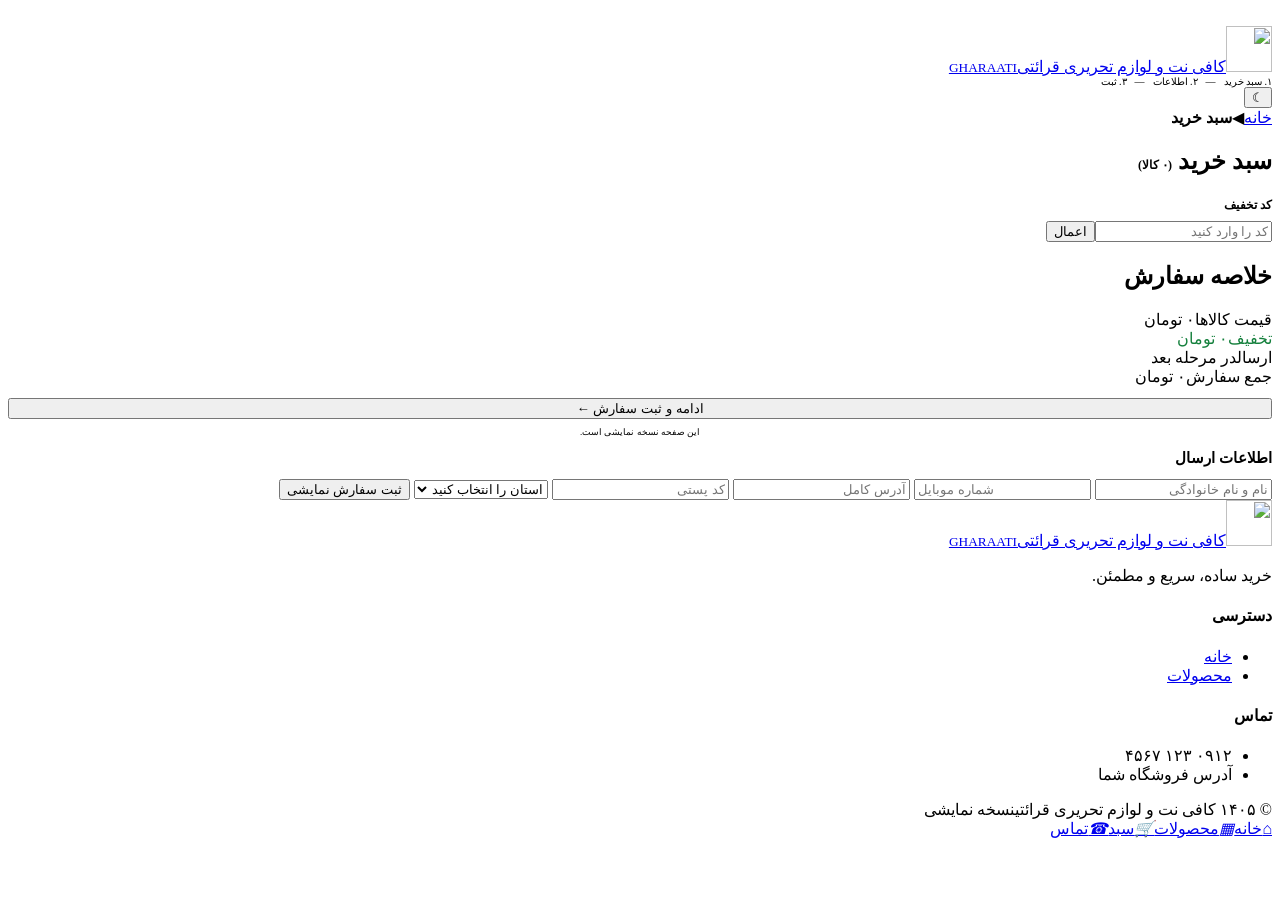
==== cart.html @ 601f8715 "Add files via upload" ====
<!doctype html>
<html lang="fa" dir="rtl">
<head>
  <meta charset="utf-8">
  <meta name="viewport" content="width=device-width,initial-scale=1,viewport-fit=cover">
  <title>سبد خرید | کافی نت و لوازم تحریری قرائتی</title>
  <meta name="description" content="سبد خرید و ثبت سفارش.">
  <meta name="theme-color" content="#4f46e5">
  <link rel="icon" href="assets/brand-mark.svg" type="image/svg+xml">
  <link rel="stylesheet" href="css/style.css">
  <script>try{if(localStorage.getItem('gharaati_dark')==='1')document.documentElement.classList.add('dark')}catch(e){}</script>
</head>
<body>
  <div class="page-loader" aria-hidden="true"><div><div class="loader-mark"><img src="assets/brand-mark.svg" alt=""></div><div class="loader-line"></div></div></div>
  <div class="scroll-progress" id="scroll-progress"></div>
  <header class="header"><div class="container header-inner">
    <a class="logo" href="index.html"><img src="assets/brand-mark.svg" width="46" height="46" alt=""><span class="logo-text">کافی نت و لوازم تحریری قرائتی<small>GHARAATI</small></span></a>
    <div style="margin-right:auto;display:flex;align-items:center;gap:8px;font-size:10px;color:var(--muted)"><span class="badge badge-popular">۱. سبد خرید</span><span>—</span><span>۲. اطلاعات</span><span>—</span><span>۳. ثبت</span></div>
    <button class="icon-btn hide-mobile" data-dark aria-label="حالت شب">☾</button>
  </div></header>

  <main>
    <div class="container cart-layout">
      <section class="cart-main">
        <div class="breadcrumbs"><a href="index.html">خانه</a><span>◀</span><b>سبد خرید</b></div>
        <h1>سبد خرید <span style="font-size:12px;color:var(--muted)">(<span data-cart-count>۰</span> کالا)</span></h1>
        <div class="cart-items" id="cart-page-items"></div>
        <div class="coupon-box"><b style="font-size:12px">کد تخفیف</b><div class="coupon-row" style="margin-top:8px"><input placeholder="کد را وارد کنید"><button class="btn btn-light" type="button">اعمال</button></div></div>
      </section>

      <aside>
        <div class="cart-summary reveal">
          <h2>خلاصه سفارش</h2>
          <div class="summary-row"><span>قیمت کالاها</span><span id="cart-old">۰ تومان</span></div>
          <div class="summary-row" style="color:#15803d"><span>تخفیف</span><span id="cart-discount">۰ تومان</span></div>
          <div class="summary-row"><span>ارسال</span><span>در مرحله بعد</span></div>
          <div class="summary-row total"><span>جمع سفارش</span><span id="cart-total">۰ تومان</span></div>
          <button class="btn btn-primary" style="width:100%;margin-top:12px" data-checkout>ادامه و ثبت سفارش ←</button>
          <p style="font-size:9px;color:var(--muted);text-align:center;margin-top:8px">این صفحه نسخه نمایشی است.</p>
        </div>

        <form class="checkout-form" id="checkout-form" onsubmit="return false">
          <h2 style="font-size:15px;margin-bottom:12px">اطلاعات ارسال</h2>
          <div class="form-grid">
            <input type="text" placeholder="نام و نام خانوادگی" required>
            <input type="tel" placeholder="شماره موبایل" required>
            <input class="full" type="text" placeholder="آدرس کامل" required>
            <input type="text" placeholder="کد پستی">
            <select><option>استان را انتخاب کنید</option><option>تهران</option><option>فارس</option><option>خراسان رضوی</option></select>
            <button class="btn btn-primary full" type="button" data-demo-submit>ثبت سفارش نمایشی</button>
          </div>
        </form>
      </aside>
    </div>
  </main>

  <footer class="footer"><div class="container"><div class="footer-grid"><div class="footer-brand"><a class="logo" href="index.html"><img src="assets/brand-mark.svg" width="46" height="46" alt=""><span class="logo-text">کافی نت و لوازم تحریری قرائتی<small>GHARAATI</small></span></a><p>خرید ساده، سریع و مطمئن.</p></div><div><h4>دسترسی</h4><ul><li><a href="index.html">خانه</a></li><li><a href="category.html">محصولات</a></li></ul></div><div><h4>تماس</h4><ul><li>۰۹۱۲ ۱۲۳ ۴۵۶۷</li><li>آدرس فروشگاه شما</li></ul></div></div><div class="footer-bottom"><span>© ۱۴۰۵ کافی نت و لوازم تحریری قرائتی</span><span>نسخه نمایشی</span></div></div></footer>

  <nav class="bottom-nav"><a href="index.html"><i>⌂</i>خانه</a><a href="category.html"><i>▦</i>محصولات</a><a class="active" href="cart.html"><i>🛒</i>سبد</a><a href="index.html#contact"><i>☎</i>تماس</a></nav>
  <div class="toast" id="toast" role="status"></div>
  <script src="js/app.js" defer></script>
</body>
</html>
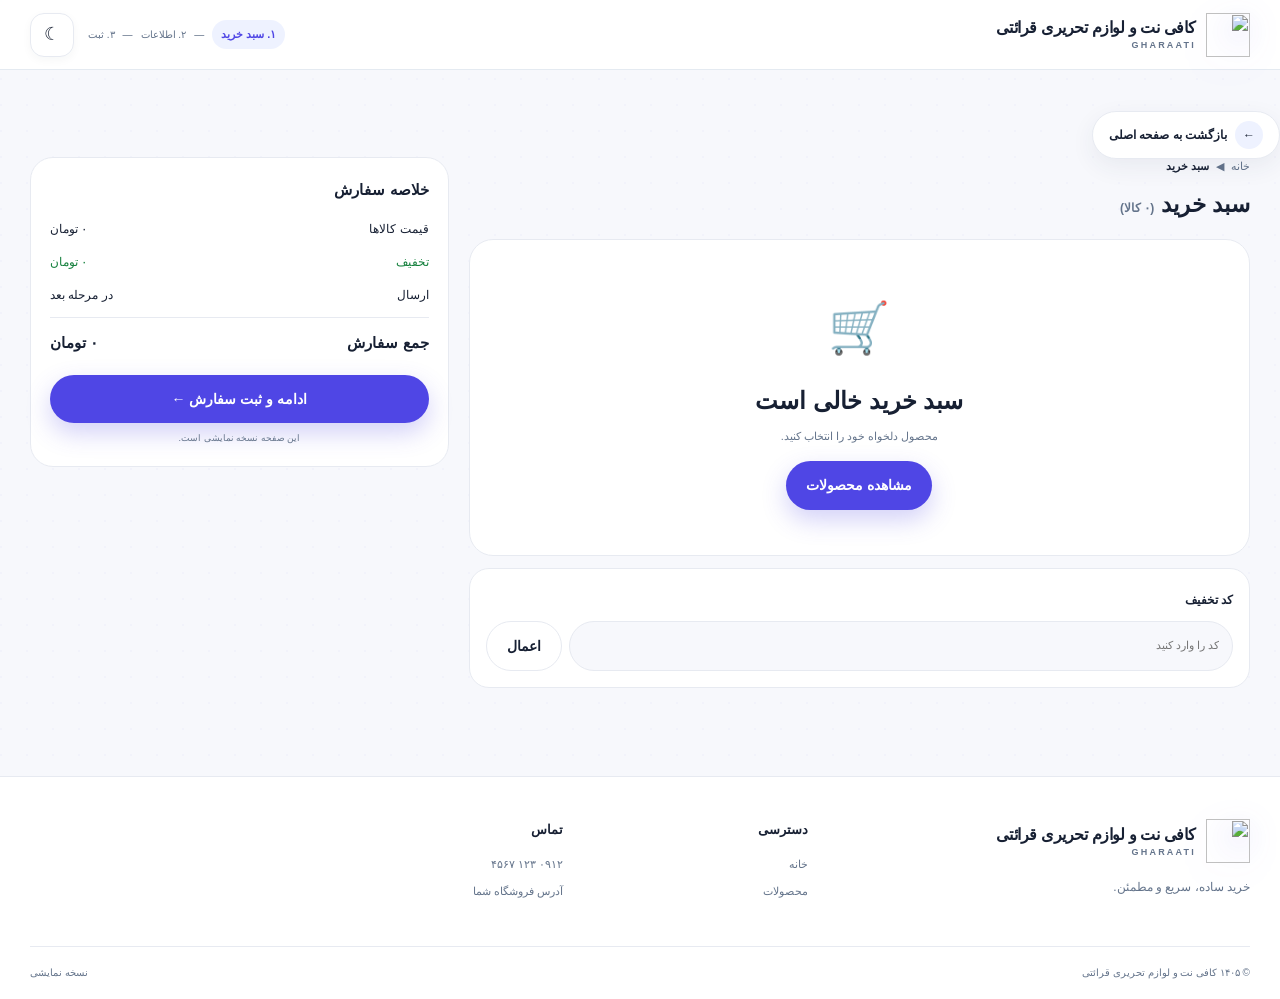
==== commit 2023d14e: "Update cart.html" ====
--- a/cart.html
+++ b/cart.html
@@ -7,6 +7,7 @@
   <meta name="description" content="سبد خرید و ثبت سفارش.">
   <meta name="theme-color" content="#4f46e5">
   <link rel="icon" href="assets/brand-mark.svg" type="image/svg+xml">
+  <link rel="icon" href="data:image/svg+xml,%3Csvg xmlns='http://www.w3.org/2000/svg' viewBox='0 0 32 32'%3E%3Crect width='32' height='32' fill='%234f46e5'/%3E%3Ccircle cx='16' cy='16' r='8' fill='%23fbbf24'/%3E%3C/svg%3E">
   <link rel="stylesheet" href="css/style.css">
   <script>try{if(localStorage.getItem('gharaati_dark')==='1')document.documentElement.classList.add('dark')}catch(e){}</script>
 </head>
--- a/css/style.css
+++ b/css/style.css
@@ -0,0 +1,307 @@
+/* Gharaati — Optimized Mobile + Reel Gallery + Persistent Theme Toggle */
+:root {
+  --primary:#4f46e5;
+  --primary-dark:#3730a3;
+  --primary-soft:#eef2ff;
+  --accent:#fbbf24;
+  --coral:#fb7185;
+  --mint:#22c55e;
+  --sky:#38bdf8;
+  --ink:#172033;
+  --muted:#64748b;
+  --line:#e7eaf1;
+  --paper:#f7f8fc;
+  --card:#fff;
+  --shadow-sm:0 8px 24px rgba(45,53,90,.07);
+  --shadow:0 18px 50px rgba(45,53,90,.12);
+  --radius-sm:14px;
+  --radius:22px;
+  --radius-lg:32px;
+  --header-h:70px;
+  --bottom-nav-h:64px;
+}
+html.dark {
+  --ink:#f1f5ff;
+  --muted:#9aa5be;
+  --line:#2a3246;
+  --paper:#0e1220;
+  --card:#1a2032;
+  --primary-soft:#242848;
+  --shadow-sm:0 8px 24px rgba(0,0,0,.25);
+  --shadow:0 18px 50px rgba(0,0,0,.4);
+}
+*{box-sizing:border-box;margin:0;padding:0}
+html{scroll-behavior:smooth;scroll-padding-top:calc(var(--header-h) + 56px)}
+body{font-family:Tahoma,"Segoe UI",Arial,sans-serif;background:var(--paper);color:var(--ink);line-height:1.75;direction:rtl;overflow-x:hidden;-webkit-font-smoothing:antialiased;-webkit-tap-highlight-color:transparent}
+body::before{content:"";position:fixed;inset:0;pointer-events:none;opacity:.38;background-image:radial-gradient(circle at 1px 1px,rgba(79,70,229,.07) 1px,transparent 0);background-size:26px 26px;z-index:-2}
+a{text-decoration:none;color:inherit}
+img{max-width:100%;display:block}
+button,input,select{font:inherit;color:inherit}
+button{border:0;background:none;cursor:pointer;-webkit-tap-highlight-color:transparent}
+input,select{outline:0}
+.container{width:min(1220px,calc(100% - 32px));margin-inline:auto}
+.skip-link{position:fixed;right:16px;top:-80px;background:var(--ink);color:var(--card);padding:10px 16px;border-radius:12px;z-index:1000}.skip-link:focus{top:14px}
+
+/* Loaders */
+.page-loader{position:fixed;inset:0;background:var(--paper);z-index:999;display:grid;place-items:center;transition:opacity .35s ease,visibility .35s ease}
+html.ready .page-loader{opacity:0;visibility:hidden}
+.loader-mark{width:58px;height:58px;animation:loaderBounce .7s cubic-bezier(.2,.8,.2,1) infinite alternate}.loader-mark img{width:100%;height:100%}
+.loader-line{width:94px;height:4px;background:var(--line);border-radius:99px;margin-top:14px;overflow:hidden}.loader-line::after{content:"";display:block;width:45%;height:100%;background:var(--accent);border-radius:inherit;animation:loaderLine .8s ease-in-out infinite alternate}
+.scroll-progress{height:3px;position:fixed;right:0;top:0;background:linear-gradient(90deg,var(--accent),var(--coral),var(--primary));width:0;z-index:500;box-shadow:0 1px 8px rgba(79,70,229,.35)}
+
+/* Buttons */
+.btn{display:inline-flex;align-items:center;justify-content:center;gap:8px;padding:12px 20px;border-radius:999px;font-size:14px;font-weight:800;white-space:nowrap;transition:transform .2s ease,box-shadow .2s ease,background .2s ease,border-color .2s ease;min-height:44px}
+.btn:hover{transform:translateY(-2px)}
+.btn-primary{background:var(--primary);color:#fff;box-shadow:0 10px 25px rgba(79,70,229,.25)}
+.btn-primary:hover{background:var(--primary-dark)}
+.btn-accent{background:var(--accent);color:#2d2608;box-shadow:0 10px 24px rgba(251,191,36,.26)}
+.btn-light{background:var(--card);border:1px solid var(--line);color:var(--ink)}
+.btn-light:hover{border-color:var(--primary);color:var(--primary)}
+.badge{display:inline-flex;align-items:center;gap:5px;padding:5px 9px;border-radius:999px;font-size:11px;font-weight:800}
+.badge-sale{background:#fff1f2;color:#e11d48}.badge-new{background:#ecfdf5;color:#15803d}.badge-popular{background:var(--primary-soft);color:var(--primary)}
+
+/* === HEADER + PERSISTENT THEME TOGGLE === */
+.topbar{background:#25216b;color:#fff;font-size:12px;padding:7px 0;position:relative;z-index:101}
+.topbar-inner{display:flex;justify-content:space-between;gap:18px;align-items:center;flex-wrap:wrap}.topbar-group{display:flex;gap:16px;align-items:center}.topbar a{opacity:.86;transition:.2s}.topbar a:hover{opacity:1}
+.header{height:var(--header-h);position:sticky;top:0;z-index:100;background:rgba(255,255,255,.92);border-bottom:1px solid rgba(226,232,240,.9);backdrop-filter:blur(18px);-webkit-backdrop-filter:blur(18px)}
+html.dark .header{background:rgba(22,28,44,.92);border-color:var(--line)}
+.header-inner{height:100%;display:flex;align-items:center;gap:14px}
+.logo{display:flex;align-items:center;gap:10px;flex-shrink:0}.logo img{width:44px;height:44px;filter:drop-shadow(0 8px 15px rgba(79,70,229,.2))}.logo-text{font-weight:950;font-size:16px;line-height:1.4;letter-spacing:-.4px}.logo-text small{display:block;color:var(--muted);font-size:9px;letter-spacing:2.2px;font-weight:700;direction:ltr;text-align:right}
+.search-wrap{position:relative;flex:1;max-width:560px}.search-box{height:46px;display:flex;align-items:center;gap:10px;background:var(--paper);border:1px solid var(--line);border-radius:15px;padding:0 14px;transition:.2s}.search-box:focus-within{background:var(--card);border-color:var(--primary);box-shadow:0 0 0 4px rgba(79,70,229,.11)}.search-box input{border:0;background:transparent;flex:1;min-width:0;font-size:13px}.search-box input::placeholder{color:#98a2b3}
+.search-suggest{position:absolute;top:54px;right:0;left:0;padding:10px;background:var(--card);border:1px solid var(--line);border-radius:18px;box-shadow:var(--shadow);display:none;z-index:30}.search-suggest.active{display:block;animation:fadeUp .22s ease}.suggest-item{display:flex;align-items:center;gap:10px;padding:9px;border-radius:12px;transition:.2s}.suggest-item:hover{background:var(--paper)}.suggest-item img{width:46px;height:46px;border-radius:11px;object-fit:cover}.suggest-item b{display:block;font-size:12px}.suggest-item span{font-size:11px;color:var(--muted)}
+.header-actions{margin-right:auto;display:flex;gap:8px;align-items:center;flex-shrink:0}
+
+/* Persistent Theme Toggle — ALWAYS VISIBLE */
+.icon-btn{width:44px;height:44px;border-radius:14px;background:var(--card);border:1px solid var(--line);display:grid;place-items:center;position:relative;transition:.22s;box-shadow:0 3px 10px rgba(30,41,59,.04);flex:0 0 auto;font-size:18px}
+.icon-btn:hover{border-color:var(--primary);background:var(--primary-soft);transform:translateY(-1px)}
+.icon-btn .count{position:absolute;left:-5px;top:-5px;min-width:19px;height:19px;border-radius:999px;background:var(--coral);color:#fff;font-size:10px;display:grid;place-items:center;border:2px solid var(--card);padding:0 4px;font-weight:900}
+.theme-toggle{width:44px;height:44px;border-radius:14px;background:var(--card);border:1px solid var(--line);display:grid;place-items:center;position:relative;transition:.25s;box-shadow:0 3px 12px rgba(30,41,59,.06);overflow:hidden}
+.theme-toggle:hover{border-color:var(--primary);transform:translateY(-1px)}
+.theme-toggle .icon-sun,.theme-toggle .icon-moon{position:absolute;transition:transform .4s cubic-bezier(.34,1.56,.64,1), opacity .3s ease;font-size:18px}
+html:not(.dark) .theme-toggle .icon-sun{transform:scale(0) rotate(90deg);opacity:0}
+html:not(.dark) .theme-toggle .icon-moon{transform:scale(1) rotate(0);opacity:1}
+html.dark .theme-toggle .icon-moon{transform:scale(0) rotate(-90deg);opacity:0}
+html.dark .theme-toggle .icon-sun{transform:scale(1) rotate(0);opacity:1}
+.theme-toggle.active-pop{animation:themePop .4s ease}
+
+/* Floating persistent theme button — available all time */
+.theme-fab-wrap{position:fixed;left:16px;bottom:calc(var(--bottom-nav-h) + 16px);z-index:449;pointer-events:none}
+.theme-fab{pointer-events:auto;width:52px;height:52px;border-radius:18px;background:var(--card);border:1px solid var(--line);box-shadow:0 10px 30px rgba(15,23,42,.14), 0 2px 8px rgba(15,23,42,.08);display:grid;place-items:center;font-size:20px;transition:transform .25s ease, box-shadow .25s ease, background .25s ease;backdrop-filter:blur(12px)}
+.theme-fab:hover{transform:translateY(-2px) scale(1.03);box-shadow:0 14px 36px rgba(15,23,42,.18)}
+html.dark .theme-fab{background:#222b42;border-color:#2f3a56}
+.theme-fab .fab-icon{transition:transform .35s cubic-bezier(.34,1.56,.64,1)}
+.theme-fab:active{transform:scale(.96)}
+@media(min-width:821px){
+  .theme-fab-wrap{bottom:24px;left:24px}
+}
+
+.menu-btn{display:none}
+.nav{position:sticky;top:var(--header-h);z-index:90;background:var(--card);border-bottom:1px solid var(--line);backdrop-filter:blur(12px)}
+.nav-inner{display:flex;align-items:center;gap:3px;overflow:auto;scrollbar-width:none;padding:8px 0}.nav-inner::-webkit-scrollbar{display:none}.nav a{white-space:nowrap;padding:8px 13px;border-radius:999px;font-size:12px;font-weight:700;color:var(--muted);transition:.2s;min-height:34px;display:inline-flex;align-items:center}.nav a:hover,.nav a.active{background:var(--primary-soft);color:var(--primary)}.nav .nav-cta{background:var(--primary);color:#fff}
+.mobile-search{display:none}
+
+/* === BACK TO HOME (بازگشت به صفحه اصلی) === */
+.back-home-bar{position:sticky;top:calc(var(--header-h) + 41px);z-index:85;margin:14px 0 0;display:flex;justify-content:flex-start}
+.back-home-link{display:inline-flex;align-items:center;gap:8px;padding:9px 16px;border-radius:999px;background:var(--card);border:1px solid var(--line);box-shadow:var(--shadow-sm);font-size:12px;font-weight:800;color:var(--ink);transition:.22s}
+.back-home-link:hover{transform:translateY(-2px);border-color:var(--primary);color:var(--primary);box-shadow:var(--shadow)}
+.back-home-link i{width:28px;height:28px;border-radius:999px;background:var(--primary-soft);display:grid;place-items:center;font-style:normal;transition:.2s}
+.back-home-pill-floating{position:fixed;right:16px;bottom:calc(var(--bottom-nav-h) + 16px);z-index:448;display:none}
+.back-home-pill-floating a{display:inline-flex;align-items:center;gap:8px;padding:12px 18px;border-radius:999px;background:var(--ink);color:var(--card);font-size:12px;font-weight:800;box-shadow:0 12px 32px rgba(0,0,0,.22);transition:.22s}
+.back-home-pill-floating a:hover{transform:translateY(-2px)}
+@media(max-width:820px){
+  .back-home-bar{top:calc(var(--header-h) + 0px);margin:10px 0 4px}
+  .back-home-pill-floating{display:flex}
+}
+
+/* Hero */
+.hero{padding:22px 0 14px}.hero-shell{min-height:500px;position:relative;overflow:hidden;border-radius:36px;background:linear-gradient(130deg,#312e81 0%,#4f46e5 54%,#7c3aed 100%);color:#fff;display:grid;grid-template-columns:1.08fr .92fr;isolation:isolate;box-shadow:0 25px 70px rgba(55,48,163,.22)}
+.hero-shell::before{content:"";position:absolute;width:420px;height:420px;border-radius:50%;background:rgba(251,191,36,.18);filter:blur(4px);right:-180px;top:-240px;z-index:-1}.hero-shell::after{content:"";position:absolute;width:360px;height:360px;border-radius:50%;border:80px solid rgba(255,255,255,.055);left:-120px;bottom:-205px;z-index:-1}
+.hero-copy{padding:54px 54px 48px;display:flex;flex-direction:column;justify-content:center;position:relative;z-index:2}.eyebrow{display:inline-flex;align-items:center;gap:7px;width:max-content;padding:6px 12px;border-radius:99px;background:rgba(255,255,255,.13);border:1px solid rgba(255,255,255,.19);font-size:12px;font-weight:800;margin-bottom:16px}.hero h1{font-size:clamp(32px,4.4vw,56px);line-height:1.22;letter-spacing:-2.2px;margin-bottom:14px;font-weight:950}.hero h1 em{font-style:normal;color:var(--accent);position:relative}.hero h1 em::after{content:"";position:absolute;height:8px;right:0;left:0;bottom:1px;background:var(--coral);opacity:.5;border-radius:99px;z-index:-1}.hero-copy>p{font-size:15px;max-width:540px;opacity:.84;margin-bottom:22px}.hero-actions{display:flex;gap:10px;flex-wrap:wrap}.hero .btn-light{background:rgba(255,255,255,.11);border-color:rgba(255,255,255,.22);color:#fff;backdrop-filter:blur(8px)}
+.hero-points{display:flex;gap:18px;flex-wrap:wrap;margin-top:22px;font-size:12px;opacity:.82}.hero-points span::before{content:"✓";width:18px;height:18px;display:inline-grid;place-items:center;border-radius:50%;background:rgba(34,197,94,.23);color:#86efac;margin-left:6px}
+.hero-visual{position:relative;display:grid;place-items:center;min-width:0}.hero-art{width:min(104%,620px);height:auto;position:relative;z-index:2;filter:drop-shadow(0 20px 40px rgba(20,15,80,.12));animation:heroFloat 6s ease-in-out infinite}.float-note{position:absolute;z-index:3;padding:10px 13px;border-radius:16px;background:rgba(255,255,255,.9);color:#24204d;box-shadow:0 14px 35px rgba(20,15,80,.2);font-size:11px;font-weight:800;backdrop-filter:blur(8px);animation:noteFloat 4.2s ease-in-out infinite}.float-note strong{display:block;font-size:17px;color:var(--primary)}.float-note.one{right:5%;top:16%}.float-note.two{left:8%;bottom:15%;animation-delay:-1.8s}.float-dot{position:absolute;border-radius:50%;background:var(--accent);box-shadow:0 0 0 10px rgba(251,191,36,.12)}.float-dot.a{width:13px;height:13px;left:14%;top:18%}.float-dot.b{width:9px;height:9px;right:17%;bottom:17%;background:var(--coral)}
+
+.quick-strip{margin-top:16px;display:grid;grid-template-columns:repeat(4,1fr);gap:10px}.quick-item{background:var(--card);border:1px solid var(--line);border-radius:18px;padding:13px 14px;display:flex;align-items:center;gap:10px;box-shadow:var(--shadow-sm)}.quick-icon{width:38px;height:38px;border-radius:12px;display:grid;place-items:center;font-size:19px;background:var(--primary-soft)}.quick-item b{display:block;font-size:12px}.quick-item small{color:var(--muted);font-size:10px}
+
+/* Sections */
+.section{padding:42px 0}.section-soft{background:linear-gradient(180deg,transparent,var(--primary-soft),transparent)}.section-head{display:flex;justify-content:space-between;align-items:flex-end;gap:16px;margin-bottom:20px}.section-kicker{font-size:11px;color:var(--primary);font-weight:900;letter-spacing:.5px;margin-bottom:3px}.section-title{font-size:clamp(21px,2.4vw,30px);font-weight:950;letter-spacing:-.8px}.section-desc{font-size:12px;color:var(--muted);margin-top:3px}.section-link{font-size:12px;font-weight:800;color:var(--primary);white-space:nowrap}.section-link:hover{color:var(--primary-dark)}
+.filter-chips{display:flex;gap:8px;overflow:auto;scrollbar-width:none;padding:2px 1px 5px}.filter-chips::-webkit-scrollbar{display:none}.chip{padding:8px 14px;border-radius:999px;border:1px solid var(--line);background:var(--card);white-space:nowrap;font-size:12px;font-weight:700;transition:.2s;min-height:36px}.chip:hover,.chip.active{border-color:var(--primary);color:var(--primary);background:var(--primary-soft)}
+
+/* === LOCATION GALLERY — INSTAGRAM REEL FORMAT (9:16) + 2 COLUMNS MOBILE === */
+.location-gallery{padding-top:28px;padding-bottom:18px}
+.gallery-grid{display:grid;grid-template-columns:repeat(4,1fr);gap:14px}
+.gallery-item{position:relative;border-radius:20px;overflow:hidden;background:var(--card);box-shadow:0 8px 22px rgba(45,53,90,.08);transition:transform .32s ease, box-shadow .32s ease;aspect-ratio:9 / 16;cursor:pointer;isolation:isolate;border:1px solid var(--line)}
+.gallery-item:hover{transform:translateY(-6px);box-shadow:0 18px 40px rgba(45,53,90,.18)}
+.gallery-item img{width:100%;height:100%;object-fit:cover;display:block;transition:transform .65s ease}
+.gallery-item:hover img{transform:scale(1.08)}
+.gallery-item::after{content:"";position:absolute;inset:0;background:linear-gradient(180deg, transparent 35%, rgba(15,23,42,.06) 65%, rgba(15,23,42,.48) 100%);opacity:1;transition:opacity .3s ease;pointer-events:none}
+.gallery-item::before{content:"";position:absolute;top:10px;right:10px;width:28px;height:28px;border-radius:999px;background:rgba(0,0,0,.28);backdrop-filter:blur(6px);border:1px solid rgba(255,255,255,.18);z-index:2;pointer-events:none}
+.gallery-item::before{content:"▶";display:grid;place-items:center;color:#fff;font-size:11px}
+/* Reel-style info overlay */
+.gallery-item .reel-meta{position:absolute;bottom:0;left:0;right:0;padding:12px 12px 10px;z-index:3;color:#fff;display:flex;flex-direction:column;gap:2px}
+.gallery-item .reel-meta b{font-size:11px;font-weight:800;text-shadow:0 1px 6px rgba(0,0,0,.35)}
+.gallery-item .reel-meta span{font-size:10px;opacity:.86}
+
+/* Products */
+.products-grid{display:grid;grid-template-columns:repeat(4,1fr);gap:14px}.product-card{background:var(--card);border:1px solid var(--line);border-radius:22px;overflow:hidden;display:flex;flex-direction:column;position:relative;transition:.3s;min-width:0}.product-card:hover{transform:translateY(-5px);box-shadow:var(--shadow);border-color:transparent}.product-media{aspect-ratio:1/1;background:linear-gradient(145deg,#f8fafc,#eef2ff);position:relative;display:grid;place-items:center;overflow:hidden}.product-media img{width:100%;height:100%;object-fit:cover;transition:transform .45s ease}.product-card:hover .product-media img{transform:scale(1.045) rotate(-1deg)}.product-badges{position:absolute;top:10px;right:10px;display:flex;flex-direction:column;align-items:flex-start;gap:5px;z-index:2}.product-tools{position:absolute;top:10px;left:10px;display:grid;gap:6px;z-index:2;opacity:0;transform:translateX(-8px);transition:.25s}.product-card:hover .product-tools{opacity:1;transform:none}.product-tools button{width:34px;height:34px;border-radius:12px;background:rgba(255,255,255,.92);display:grid;place-items:center;box-shadow:0 7px 18px rgba(30,41,59,.12)}
+.product-body{padding:14px;display:flex;flex-direction:column;gap:7px;flex:1}.product-cat{color:var(--primary);font-size:10px;font-weight:800}.product-title{font-size:13px;font-weight:800;line-height:1.7;min-height:45px;display:-webkit-box;-webkit-line-clamp:2;-webkit-box-orient:vertical;overflow:hidden}.product-meta{font-size:10px;color:var(--muted);display:flex;align-items:center;justify-content:space-between}.stars{color:#f59e0b;letter-spacing:-1px}.price-row{display:flex;align-items:flex-end;justify-content:space-between;gap:8px;margin-top:4px}.price b{font-size:16px}.price small{font-size:9px;color:var(--muted)}.old-price{display:block;font-size:10px;color:#94a3b8;text-decoration:line-through}.add-btn{width:38px;height:38px;border-radius:13px;background:var(--primary);color:#fff;display:grid;place-items:center;font-size:19px;transition:.2s;box-shadow:0 8px 16px rgba(79,70,229,.22)}.add-btn:hover{background:var(--primary-dark);transform:scale(1.06)}
+
+/* Offer */
+.offer-wrap{border-radius:32px;padding:26px;background:linear-gradient(135deg,#fb7185,#f43f5e);position:relative;overflow:hidden;box-shadow:0 18px 55px rgba(244,63,94,.2)}.offer-wrap::before{content:"";position:absolute;inset:0;background:radial-gradient(circle at 12% 20%,rgba(255,255,255,.24) 0 2px,transparent 3px);background-size:28px 28px;opacity:.35}.offer-head{position:relative;color:#fff;display:flex;align-items:center;justify-content:space-between;gap:14px;margin-bottom:18px;flex-wrap:wrap}.offer-title{font-size:24px;font-weight:950}.offer-title small{display:block;font-size:11px;font-weight:600;opacity:.8}.countdown{display:flex;gap:6px;direction:ltr}.countdown div{background:rgba(255,255,255,.16);border:1px solid rgba(255,255,255,.18);backdrop-filter:blur(7px);border-radius:12px;min-width:48px;padding:5px;text-align:center}.countdown b{display:block;font-size:17px;line-height:1.3}.countdown span{font-size:9px}.offer-products{position:relative;grid-template-columns:repeat(4,1fr)}.offer-products .product-card{border:0}
+
+/* Promo */
+.promo-grid{display:grid;grid-template-columns:1.2fr .8fr;gap:14px}.promo-card{min-height:265px;border-radius:30px;padding:30px;position:relative;overflow:hidden;display:flex;flex-direction:column;justify-content:center}.promo-card h3{font-size:25px;font-weight:950;line-height:1.4;max-width:55%;margin-bottom:8px}.promo-card p{font-size:12px;max-width:48%;opacity:.75;margin-bottom:17px}.promo-card .promo-graphic{position:absolute;left:5%;bottom:-2%;font-size:116px;filter:drop-shadow(0 18px 20px rgba(30,41,59,.16));transform:rotate(-7deg);transition:.35s}.promo-card:hover .promo-graphic{transform:rotate(-2deg) scale(1.05)}.promo-main{background:linear-gradient(135deg,#fef3c7,#fbbf24);color:#422006}.promo-side{background:linear-gradient(135deg,#dcfce7,#4ade80);color:#052e16}.promo-side h3{max-width:70%}.promo-side p{max-width:58%}
+
+/* Audience / trust / CTA */
+.audience-grid{display:grid;grid-template-columns:repeat(4,1fr);gap:13px}.audience-card{min-height:210px;border-radius:25px;padding:19px;color:#fff;display:flex;flex-direction:column;justify-content:flex-end;position:relative;overflow:hidden;transition:.28s}.audience-card:hover{transform:translateY(-5px)}.audience-card::after{content:"";position:absolute;width:150px;height:150px;border:36px solid rgba(255,255,255,.09);border-radius:50%;top:-78px;left:-70px}.audience-card .audience-icon{font-size:46px;position:absolute;top:18px;right:19px;transition:.3s}.audience-card:hover .audience-icon{transform:rotate(-8deg) scale(1.13)}.audience-card h3{font-size:17px;font-weight:950}.audience-card p{font-size:11px;opacity:.8}.audience-card.school{background:linear-gradient(135deg,#4f46e5,#818cf8)}.audience-card.uni{background:linear-gradient(135deg,#0891b2,#38bdf8)}.audience-card.office{background:linear-gradient(135deg,#0f766e,#34d399)}.audience-card.art{background:linear-gradient(135deg,#db2777,#fb7185)}
+.trust-grid{display:grid;grid-template-columns:repeat(4,1fr);gap:12px}.trust-card{background:var(--card);border:1px solid var(--line);border-radius:22px;padding:19px;display:flex;gap:12px;align-items:center}.trust-card i{width:48px;height:48px;border-radius:16px;background:var(--primary-soft);display:grid;place-items:center;font-style:normal;font-size:23px;flex:0 0 auto}.trust-card b{display:block;font-size:13px}.trust-card p{font-size:10px;color:var(--muted)}
+.cta-box{border-radius:34px;background:#171443;color:#fff;padding:38px 42px;position:relative;overflow:hidden;display:flex;justify-content:space-between;align-items:center;gap:20px}.cta-box::after{content:"✏️";position:absolute;left:8%;font-size:150px;opacity:.08;transform:rotate(-25deg)}.cta-copy{position:relative;z-index:2}.cta-box h2{font-size:27px;font-weight:950}.cta-box p{font-size:12px;opacity:.72;margin-top:4px}.cta-box .btn{position:relative;z-index:2}
+
+/* Footer */
+.footer{background:var(--card);border-top:1px solid var(--line);margin-top:40px;padding-top:42px}.footer-grid{display:grid;grid-template-columns:1.55fr .8fr .8fr 1.1fr;gap:36px;padding-bottom:34px}.footer-brand p{font-size:12px;color:var(--muted);margin:14px 0;max-width:430px}.socials{display:flex;gap:7px}.socials a{width:38px;height:38px;border-radius:12px;border:1px solid var(--line);display:grid;place-items:center;transition:.2s}.socials a:hover{background:var(--primary);color:#fff;border-color:var(--primary)}.footer h4{font-size:13px;margin-bottom:13px}.footer ul{list-style:none;display:grid;gap:8px}.footer li,.footer li a{font-size:11px;color:var(--muted)}.footer li a:hover{color:var(--primary)}.footer-bottom{border-top:1px solid var(--line);padding:17px 0;display:flex;justify-content:space-between;gap:14px;font-size:10px;color:var(--muted);flex-wrap:wrap}
+
+/* Drawer / toast / bottom nav */
+.drawer{position:fixed;inset:0;z-index:600;visibility:hidden;pointer-events:none}.drawer.active{visibility:visible;pointer-events:auto}.drawer-backdrop{position:absolute;inset:0;background:rgba(15,23,42,.48);opacity:0;transition:.25s;backdrop-filter:blur(3px)}.drawer.active .drawer-backdrop{opacity:1}.drawer-panel{position:absolute;top:0;bottom:0;left:0;width:min(410px,92%);background:var(--card);transform:translateX(-105%);transition:.32s cubic-bezier(.2,.8,.2,1);display:flex;flex-direction:column;box-shadow:var(--shadow)}.drawer.menu .drawer-panel{right:0;left:auto;transform:translateX(105%)}.drawer.active .drawer-panel{transform:none}.drawer-head{padding:18px;border-bottom:1px solid var(--line);display:flex;justify-content:space-between;align-items:center}.drawer-body{padding:16px;overflow:auto;flex:1}.drawer-foot{padding:16px;border-top:1px solid var(--line)}.drawer-cart-item{display:flex;gap:10px;padding:10px 0;border-bottom:1px solid var(--line)}.drawer-cart-item img{width:64px;height:64px;border-radius:13px}.drawer-cart-item h4{font-size:11px}.drawer-cart-item p{font-size:10px;color:var(--muted)}.summary-row{display:flex;justify-content:space-between;gap:10px;padding:6px 0;font-size:12px}.summary-row.total{font-size:15px;font-weight:900;border-top:1px solid var(--line);padding-top:12px;margin-top:5px}.menu-links{display:grid;gap:8px}.menu-links a,.menu-links button{padding:12px 13px;background:var(--paper);border-radius:13px;text-align:right;font-size:12px;font-weight:700;min-height:44px;display:flex;align-items:center}
+.toast{position:fixed;bottom:26px;left:50%;transform:translate(-50%,30px);background:#171443;color:#fff;border-radius:15px;padding:11px 17px;font-size:12px;box-shadow:var(--shadow);z-index:700;opacity:0;pointer-events:none;transition:.25s;max-width:calc(100% - 32px);text-align:center}.toast.active{opacity:1;transform:translate(-50%,0)}.bottom-nav{display:none}
+
+/* Breadcrumbs / catalog */
+.page-hero{padding:18px 0 10px}.page-banner{border-radius:26px;padding:26px;background:linear-gradient(135deg,var(--primary-soft),#fff);border:1px solid var(--line);position:relative;overflow:hidden}.dark .page-banner{background:linear-gradient(135deg,var(--primary-soft),var(--card))}.page-banner::after{content:"";width:170px;height:170px;border-radius:50%;background:var(--accent);opacity:.14;position:absolute;left:-50px;top:-80px}.page-banner h1{font-size:26px;font-weight:950}.page-banner p{font-size:12px;color:var(--muted)}.breadcrumbs{display:flex;gap:7px;align-items:center;font-size:11px;color:var(--muted);margin-bottom:8px;flex-wrap:wrap}.breadcrumbs b{color:var(--ink)}
+.catalog-layout{display:grid;grid-template-columns:245px 1fr;gap:18px;padding:22px 0 42px}.filters{background:var(--card);border:1px solid var(--line);border-radius:23px;padding:18px;height:max-content;position:sticky;top:calc(var(--header-h) + 54px)}.filter-head{display:flex;justify-content:space-between;align-items:center;margin-bottom:14px}.filter-head h2{font-size:14px}.filter-head button{font-size:10px;color:var(--coral)}.filter-group{border-top:1px solid var(--line);padding:14px 0}.filter-group h3{font-size:12px;margin-bottom:9px}.filter-options{display:grid;gap:8px}.filter-options label{display:flex;align-items:center;gap:7px;font-size:11px;color:var(--muted);cursor:pointer;min-height:28px}.filter-options input{accent-color:var(--primary)}.price-inputs{display:flex;gap:7px}.price-inputs input{width:100%;min-width:0;border:1px solid var(--line);background:var(--paper);border-radius:10px;padding:8px;font-size:10px}.sort-bar{background:var(--card);border:1px solid var(--line);border-radius:18px;padding:11px;display:flex;align-items:center;gap:10px;margin-bottom:14px;flex-wrap:wrap}.sort-bar>span{font-size:11px;font-weight:800;white-space:nowrap}.sort-count{margin-right:auto!important;color:var(--muted);font-weight:400!important}.filter-toggle{display:none}.catalog-products{grid-template-columns:repeat(3,1fr)}
+
+/* Product page */
+.product-layout{display:grid;grid-template-columns:1fr 1fr;gap:22px;padding:20px 0 45px;align-items:start}.gallery,.product-detail-card{background:var(--card);border:1px solid var(--line);border-radius:28px;padding:18px}.gallery-main{aspect-ratio:1;background:linear-gradient(145deg,#f8fafc,#eef2ff);border-radius:21px;overflow:hidden;position:relative}.gallery-main img{width:100%;height:100%;object-fit:cover}.gallery-badges{position:absolute;top:14px;right:14px;display:flex;gap:6px}.gallery-thumbs{display:flex;gap:8px;margin-top:10px;overflow:auto}.gallery-thumbs button{width:68px;height:68px;border:2px solid transparent;border-radius:14px;background:var(--paper);overflow:hidden;flex:0 0 auto}.gallery-thumbs button.active{border-color:var(--primary)}.gallery-thumbs img{width:100%;height:100%;object-fit:cover}.product-info{display:grid;gap:14px}.product-detail-card h1{font-size:24px;line-height:1.55;margin:10px 0;font-weight:950}.product-detail-meta{display:flex;gap:11px;flex-wrap:wrap;font-size:11px;color:var(--muted);padding-bottom:14px;border-bottom:1px solid var(--line)}.spec-list{list-style:none;display:grid;grid-template-columns:1fr 1fr;gap:8px;margin-top:14px}.spec-list li{background:var(--paper);border-radius:12px;padding:10px;font-size:10px}.spec-list span{display:block;color:var(--muted);margin-bottom:2px}.purchase-box{background:var(--card);border:1px solid var(--line);border-radius:25px;padding:20px}.purchase-top{display:flex;justify-content:space-between;align-items:flex-start}.purchase-price b{font-size:27px}.purchase-price small{font-size:10px;color:var(--muted)}.stock{font-size:10px;color:#15803d;background:#ecfdf5;padding:6px 9px;border-radius:99px}.qty{display:flex;align-items:center;gap:9px;margin:16px 0}.qty button{width:36px;height:36px;border:1px solid var(--line);background:var(--paper);border-radius:11px;font-size:17px}.qty b{min-width:25px;text-align:center}.product-assurance{display:grid;grid-template-columns:repeat(3,1fr);gap:7px;margin-top:12px}.product-assurance span{font-size:9px;text-align:center;background:var(--paper);padding:8px 5px;border-radius:10px}.reviews{background:var(--card);border:1px solid var(--line);border-radius:25px;padding:18px}.reviews h2{font-size:14px;margin-bottom:10px}.review{display:flex;gap:9px;padding:10px;background:var(--paper);border-radius:13px;font-size:11px}.review-avatar{width:35px;height:35px;border-radius:11px;background:var(--primary-soft);display:grid;place-items:center;flex:0 0 auto}
+
+/* Cart */
+.cart-layout{display:grid;grid-template-columns:1.4fr .75fr;gap:20px;padding:25px 0 48px;align-items:start}.cart-main h1{font-size:23px;margin-bottom:14px}.cart-items{display:grid;gap:10px}.cart-item{display:flex;gap:14px;background:var(--card);border:1px solid var(--line);padding:13px;border-radius:20px;align-items:center}.cart-item img{width:104px;height:104px;border-radius:16px;object-fit:cover}.cart-item-info{flex:1;min-width:0}.cart-item h3{font-size:13px}.cart-item p{font-size:10px;color:var(--muted)}.cart-item-row{display:flex;justify-content:space-between;align-items:center;gap:12px;margin-top:9px}.cart-summary{background:var(--card);border:1px solid var(--line);border-radius:23px;padding:19px;position:sticky;top:calc(var(--header-h) + 56px)}.cart-summary h2{font-size:15px;margin-bottom:10px}.coupon-box{background:var(--card);border:1px solid var(--line);border-radius:20px;padding:16px;margin-top:12px}.coupon-row{display:flex;gap:7px}.coupon-row input{flex:1;min-width:0;background:var(--paper);border:1px solid var(--line);border-radius:999px;padding:10px 13px;font-size:11px}.empty-state{text-align:center;background:var(--card);border:1px solid var(--line);padding:45px;border-radius:24px}.empty-state span{display:block;font-size:50px;margin-bottom:8px}
+.checkout-form{display:none;background:var(--card);border:1px solid var(--line);border-radius:23px;padding:19px;margin-top:12px}.checkout-form.active{display:block;animation:fadeUp .3s ease}.form-grid{display:grid;grid-template-columns:1fr 1fr;gap:9px}.form-grid input,.form-grid select{border:1px solid var(--line);background:var(--paper);border-radius:11px;padding:11px;font-size:11px}.form-grid .full{grid-column:1/-1}
+
+/* Scroll motion */
+.reveal{opacity:0;transform:translateY(20px);transition:opacity .6s ease,transform .6s cubic-bezier(.2,.8,.2,1)}.reveal.in-view{opacity:1;transform:none}.reveal-delay-1{transition-delay:.07s}.reveal-delay-2{transition-delay:.14s}.reveal-delay-3{transition-delay:.21s}
+@keyframes loaderBounce{to{transform:translateY(-7px) rotate(-3deg)}}
+@keyframes loaderLine{from{transform:translateX(-120%)}to{transform:translateX(220%)}}
+@keyframes fadeUp{from{opacity:0;transform:translateY(10px)}to{opacity:1;transform:none}}
+@keyframes heroFloat{0%,100%{transform:translateY(0) rotate(-.4deg)}50%{transform:translateY(-10px) rotate(.5deg)}}
+@keyframes noteFloat{0%,100%{transform:translateY(0)}50%{transform:translateY(-7px)}}
+@keyframes cartPop{50%{transform:scale(1.25) rotate(-8deg)}}
+@keyframes themePop{0%{transform:scale(1)}50%{transform:scale(1.18)}100%{transform:scale(1)}}
+.cart-pop{animation:cartPop .35s ease}
+
+/* Responsive */
+@media(max-width:1050px){
+  .logo-text{font-size:14px}
+  .gallery-grid{grid-template-columns:repeat(3,1fr)}
+  .products-grid{grid-template-columns:repeat(3,1fr)}
+  .offer-products{grid-template-columns:repeat(3,1fr)}
+  .footer-grid{grid-template-columns:1.3fr 1fr 1fr}
+  .footer-grid>div:last-child{grid-column:1/-1}
+  .catalog-products{grid-template-columns:repeat(2,1fr)}
+}
+@media(max-width:820px){
+  .container{width:calc(100% - 20px)}
+  .topbar{font-size:11px;padding:6px 0}
+  .topbar-inner{gap:8px}
+  .header{height:64px}
+  :root{--header-h:64px}
+  .header-inner{gap:8px}
+  .logo img{width:38px;height:38px}.logo-text{font-size:12px}
+  .search-wrap{display:none}
+  .mobile-search{display:block;padding:10px 0 0}
+  .mobile-search .search-wrap{display:block;max-width:none}
+  .header-actions{gap:6px}
+  .icon-btn,.theme-toggle{width:40px;height:40px;border-radius:13px;font-size:16px}
+  .menu-btn{display:grid}
+  .nav{top:var(--header-h)}
+  .nav-inner{padding:8px 0;gap:4px}
+  .hero{padding:12px 0 8px}
+  .hero-shell{grid-template-columns:1fr;border-radius:28px;min-height:auto}
+  .hero-copy{padding:24px 20px 18px}
+  .hero h1{font-size:30px;letter-spacing:-1.2px;line-height:1.25}
+  .hero-copy>p{font-size:13px}
+  .hero-visual{min-height:280px;padding-bottom:10px}
+  .hero-art{width:86%}
+  .float-note{padding:8px 10px;border-radius:14px;font-size:10px}
+  .float-note strong{font-size:14px}
+  .quick-strip{grid-template-columns:repeat(2,1fr);gap:8px;margin-top:12px}
+  .quick-item{padding:11px 12px;border-radius:16px}
+  .quick-icon{width:34px;height:34px;font-size:17px}
+
+  /* === GALLERY: 2 COLUMNS + REEL FORMAT MOBILE === */
+  .gallery-grid{grid-template-columns:repeat(2,1fr);gap:10px}
+  .gallery-item{border-radius:18px;aspect-ratio:9 / 16;box-shadow:0 6px 18px rgba(45,53,90,.08)}
+  .gallery-item:hover{transform:none}
+  .gallery-item .reel-meta{padding:10px 10px 8px}
+  .gallery-item .reel-meta b{font-size:10px}
+  .gallery-item .reel-meta span{font-size:9px}
+
+  .section{padding:28px 0}
+  .section-head{margin-bottom:16px}
+  .products-grid,.offer-products,.catalog-products{grid-template-columns:repeat(2,1fr);gap:10px}
+  .product-card{border-radius:18px}
+  .product-body{padding:10px}
+  .product-title{font-size:11.5px;min-height:38px}
+  .product-meta{font-size:9px}
+  .price b{font-size:13px}
+  .add-btn{width:34px;height:34px}
+  .product-tools{display:none}
+
+  .offer-wrap{padding:16px 12px;border-radius:24px}
+  .offer-head{align-items:flex-start;gap:10px}
+  .offer-title{font-size:19px}
+  .countdown div{min-width:42px}
+  .promo-grid{grid-template-columns:1fr;gap:10px}
+  .promo-card{min-height:190px;padding:22px;border-radius:24px}
+  .promo-card h3{font-size:20px;max-width:62%}
+  .promo-card p{max-width:62%;font-size:11px}
+  .promo-card .promo-graphic{font-size:72px;left:2%}
+
+  .audience-grid{grid-template-columns:repeat(2,1fr);gap:10px}
+  .audience-card{min-height:150px;padding:14px;border-radius:20px}
+  .audience-card h3{font-size:14px}
+  .audience-card .audience-icon{font-size:36px;top:14px;right:14px}
+  .trust-grid{grid-template-columns:repeat(2,1fr);gap:8px}
+  .trust-card{padding:14px;border-radius:18px;flex-direction:column;text-align:center;gap:8px}
+  .trust-card i{width:42px;height:42px;font-size:20px}
+
+  .cta-box{display:block;padding:24px 20px;border-radius:26px}
+  .cta-box h2{font-size:22px}
+  .cta-box .btn{margin-top:14px;width:100%}
+
+  .footer{padding-top:28px;margin-top:28px;padding-bottom:calc(var(--bottom-nav-h) + 10px)}
+  .footer-grid{grid-template-columns:1fr;gap:22px;padding-bottom:22px}
+
+  .catalog-layout{grid-template-columns:1fr;gap:14px;padding:14px 0 28px}
+  .filters{position:fixed;inset:0;z-index:610;background:var(--card);border-radius:0;padding:20px;overflow:auto;transform:translateX(100%);transition:transform .32s cubic-bezier(.2,.8,.2,1);top:0}
+  .filters.active{transform:none}
+  .filter-toggle{display:inline-flex}
+  .sort-bar{padding:10px;gap:8px;border-radius:16px}
+  .sort-count{display:none}
+
+  .product-layout{grid-template-columns:1fr;gap:14px;padding:12px 0 24px}
+  .gallery,.product-detail-card{padding:14px;border-radius:22px}
+  .product-detail-card h1{font-size:19px}
+  .spec-list{grid-template-columns:1fr 1fr;gap:8px}
+
+  .cart-layout{grid-template-columns:1fr;gap:14px;padding:16px 0 28px}
+  .cart-summary{position:static}
+  .cart-item{padding:12px;border-radius:18px;align-items:flex-start}
+  .cart-item img{width:78px;height:78px;border-radius:14px}
+  .form-grid{grid-template-columns:1fr}
+  .form-grid .full{grid-column:auto}
+
+  .bottom-nav{position:fixed;left:0;right:0;bottom:0;z-index:400;background:rgba(255,255,255,.94);border-top:1px solid var(--line);backdrop-filter:blur(18px);-webkit-backdrop-filter:blur(18px);display:grid;grid-template-columns:repeat(4,1fr);padding:6px 0 calc(6px + env(safe-area-inset-bottom));box-shadow:0 -8px 30px rgba(15,23,42,.06)}
+  html.dark .bottom-nav{background:rgba(26,32,50,.94)}
+  .bottom-nav a{display:flex;flex-direction:column;align-items:center;gap:2px;font-size:10px;font-weight:700;color:var(--muted);padding:4px;min-height:44px;justify-content:center;transition:.2s}
+  .bottom-nav a i{font-style:normal;font-size:18px;width:28px;height:28px;display:grid;place-items:center;border-radius:10px;transition:.2s}
+  .bottom-nav a.active{color:var(--primary)}
+  .bottom-nav a.active i{background:var(--primary-soft)}
+}
+
+@media(max-width:380px){
+  .container{width:calc(100% - 16px)}
+  .gallery-grid{gap:8px}
+  .gallery-item{border-radius:16px}
+  .products-grid,.catalog-products{gap:8px}
+  .quick-strip{gap:6px}
+}
+
+@media(prefers-reduced-motion:reduce){html{scroll-behavior:auto}*,*::before,*::after{animation-duration:.01ms!important;animation-iteration-count:1!important;transition-duration:.01ms!important}.reveal{opacity:1;transform:none}}
+:focus-visible{outline:3px solid rgba(79,70,229,.35);outline-offset:3px}
